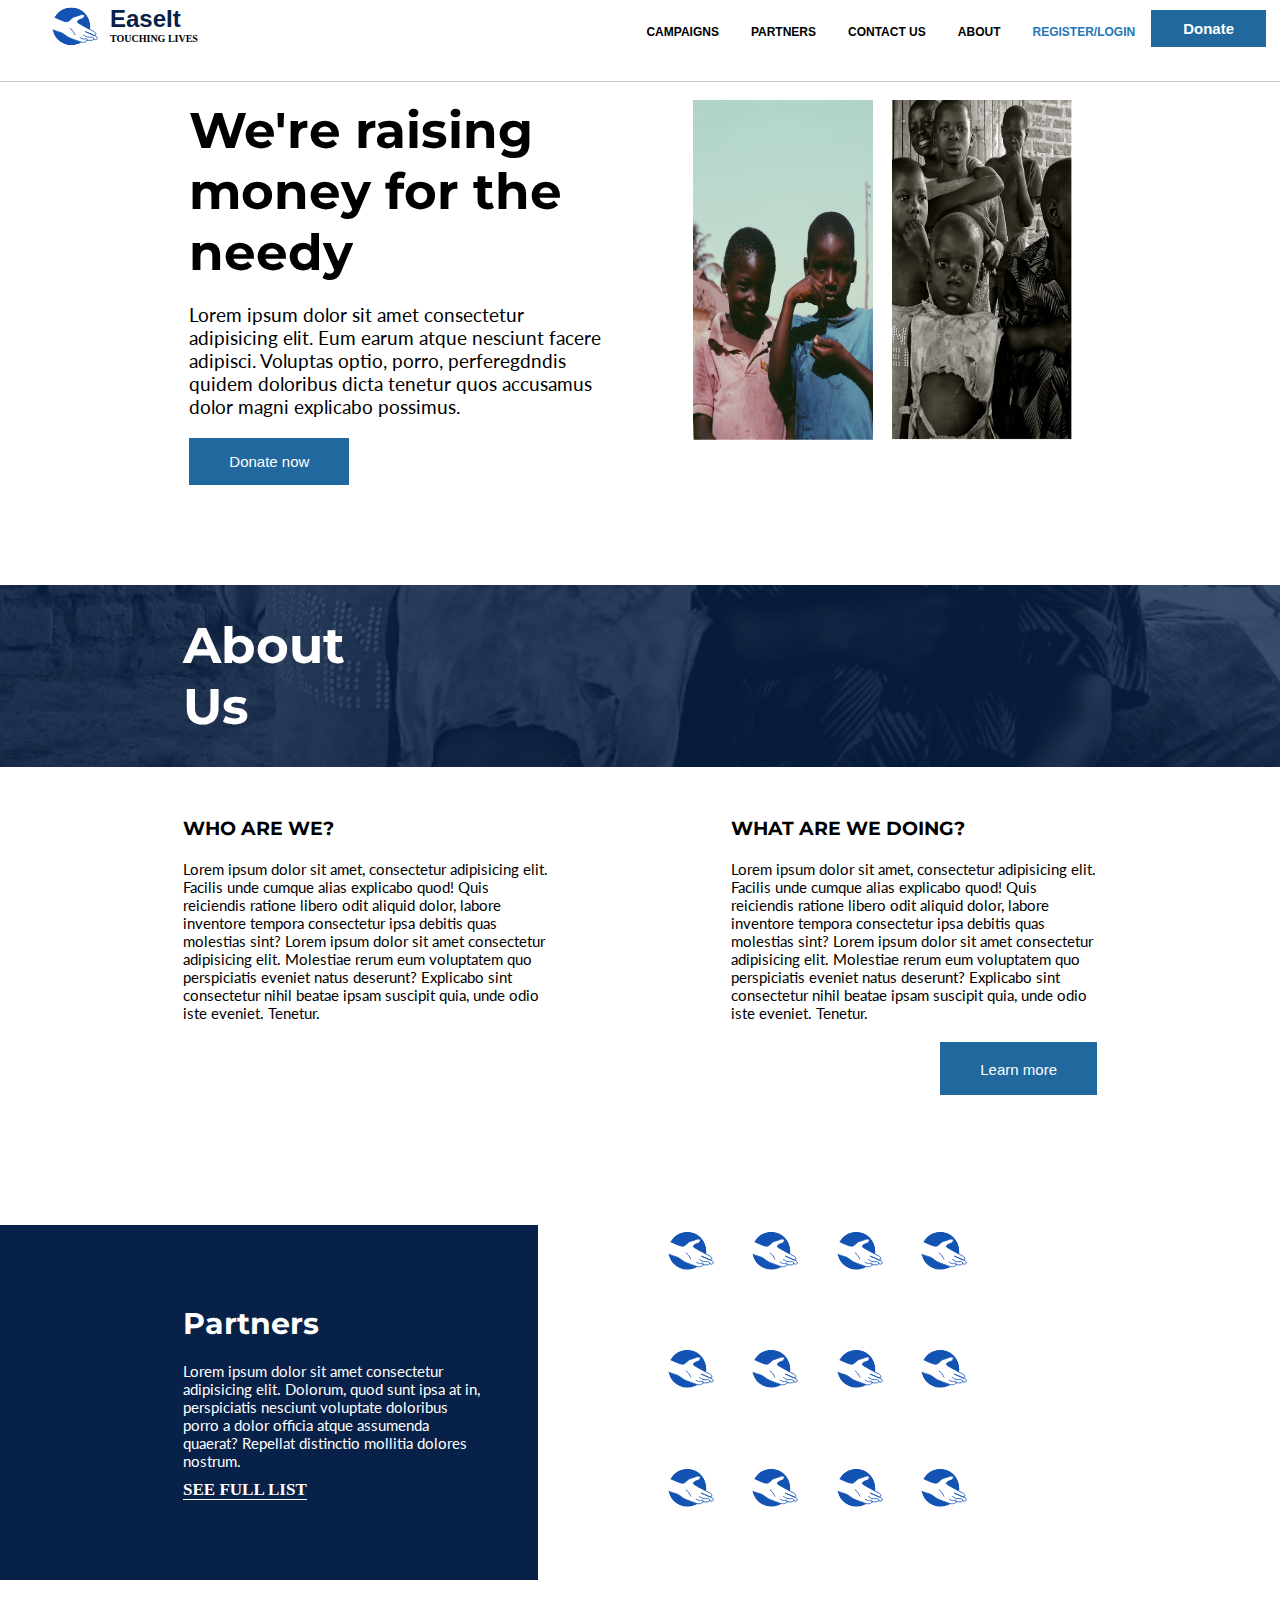
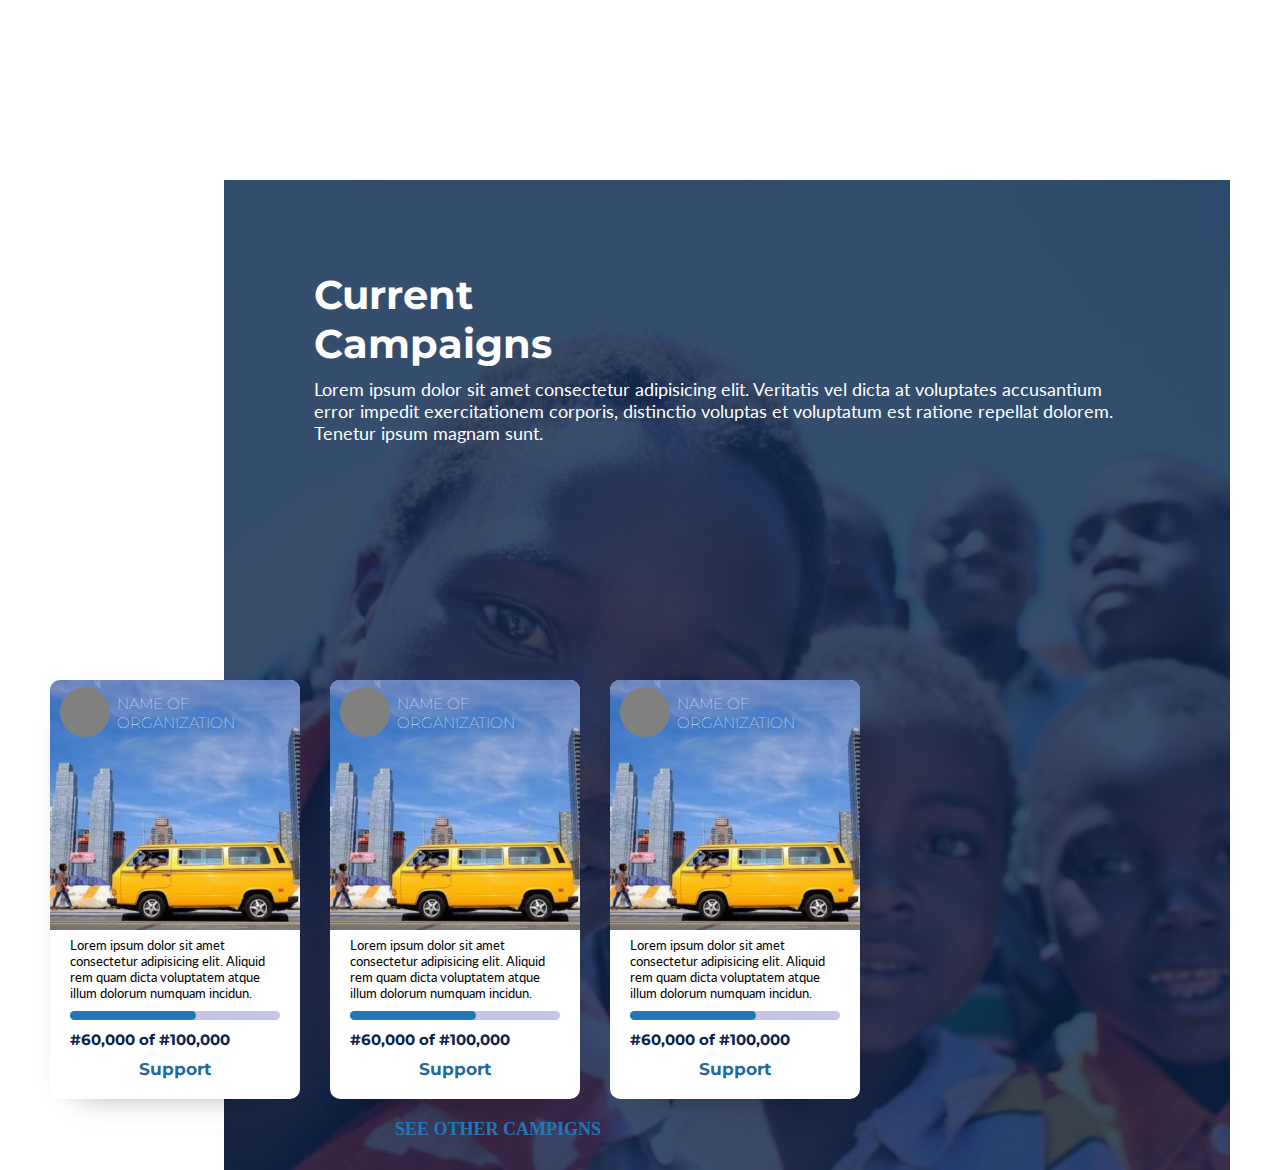
==== Index.html @ bd06ee31 "Add files via upload" ====
<!DOCTYPE html>
<html lang="en">

<head>
    <meta charset="UTF-8">
    <meta name="viewport" content="width=device-width, initial-scale=1.0">
    <link rel="shortcut icon" href="image/logo.svg" type="image/x-icon">
    <script src="js/Jquery3.4.1.min.js"></script>
    <script src="js/main.js"></script>
    <link href="https://fonts.googleapis.com/css2?family=Montserrat:wght@600&display=swap" rel="stylesheet">
<link href="https://fonts.googleapis.com/css2?family=Lato&display=swap" rel="stylesheet">
    <link rel="stylesheet" href="https://cdnjs.cloudflare.com/ajax/libs/font-awesome/5.13.0/css/all.min.css" integrity="sha256-h20CPZ0QyXlBuAw7A+KluUYx/3pK+c7lYEpqLTlxjYQ=" crossorigin="anonymous" />
    <meta http-equiv="X-UA-Compatible" content="ie=edge">
    <title>Ease It</title>
    <link rel="stylesheet" href="Style.css">

</head>

<body>

    <!-- ----------------------------  Navigation ---------------------------------------------- -->

    <nav class="nav">
        <div class="nav-menu flex-row">
           
            <div class="nav-brand">
                <img src="image/logo.svg" alt="">
                <div>
                    <h3>EaseIt</h3>
                    <p>TOUCHING LIVES</p>
                </div>
            </div>
            <div class="toggle-collapse">
                <div class="toggle-icons">
                    <i class="fas fa-bars"></i>
                </div>
            </div>
            <div>
                <ul>
                    <li>
                        <a href="#">Campaigns</a>
                    </li>
                    <li>
                        <a href="#">Partners</a>
                    </li>
                    <li>
                        <a href="#">Contact Us</a>
                    </li>
                    <li>
                        <a href="#">About</a>
                    </li>
                    <li>
                        <a href="#" id="reg">Register/Login</a>
                    </li>
                    <a href="#">
                        <li id="don">Donate</li>
                    </a>
                </ul>
            </div>
        </div>
    </nav>
    <section class="a">
        <div class="left">
            <h1>We're raising money for the needy</h1>
            <p>Lorem ipsum dolor sit amet consectetur adipisicing elit. Eum earum atque nesciunt facere adipisci. Voluptas optio, porro, perferegdndis quidem doloribus dicta tenetur quos accusamus dolor magni explicabo possimus.</p>
            <button>Donate now</button>
        </div>
        <div class="right">
            <div><img src="image/img1.jpg" alt=""></div>
            <div><img src="image/img2.jpg" alt=""></div>
        </div>
    </section>
    <section class="b">
        <div class="h1">
            <h1>About <br>Us</h1>
        </div>
        <div class="mom">
            <div>
                <h1>WHO ARE WE?</h1>
                <p>Lorem ipsum dolor sit amet, consectetur adipisicing elit. Facilis unde cumque alias explicabo quod! Quis reiciendis ratione libero odit aliquid dolor, labore inventore tempora consectetur ipsa debitis quas molestias sint? Lorem ipsum dolor sit amet consectetur adipisicing elit. Molestiae rerum eum voluptatem quo perspiciatis eveniet natus deserunt? Explicabo sint consectetur nihil beatae ipsam suscipit quia, unde odio iste eveniet. Tenetur.</p>
            </div>
            <div>
                <h1>WHAT ARE WE DOING?</h1>
                <p>Lorem ipsum dolor sit amet, consectetur adipisicing elit. Facilis unde cumque alias explicabo quod! Quis reiciendis ratione libero odit aliquid dolor, labore inventore tempora consectetur ipsa debitis quas molestias sint? Lorem ipsum dolor sit amet consectetur adipisicing elit. Molestiae rerum eum voluptatem quo perspiciatis eveniet natus deserunt? Explicabo sint consectetur nihil beatae ipsam suscipit quia, unde odio iste eveniet. Tenetur.</p>
                <button>Learn more <i class="fas fa-long-arrow-alt-right"></i></button>
            </div>
        </div>
        <div class="rope">
            <div class="lef">
                <div>
                    <h1>Partners</h1>
                    <p>Lorem ipsum dolor sit amet consectetur adipisicing elit. Dolorum, quod sunt ipsa at in, perspiciatis nesciunt voluptate doloribus porro a dolor officia atque assumenda quaerat? Repellat distinctio mollitia dolores nostrum.</p>
                    <a href="#">SEE FULL LIST</a>
                </div>
            </div>
            <div class="righ">
                <div>
                    <img src="image/logo.svg" alt="">
                </div>
                <div>
                    <img src="image/logo.svg" alt="">
                </div>
                <div>
                    <img src="image/logo.svg" alt="">
                </div>
                <div>
                    <img src="image/logo.svg" alt="">
                </div>
                <div>
                    <img src="image/logo.svg" alt="">
                </div>
                <div>
                    <img src="image/logo.svg" alt="">
                </div>
                <div>
                    <img src="image/logo.svg" alt="">
                </div>
                <div>
                    <img src="image/logo.svg" alt="">
                </div>
                <div>
                    <img src="image/logo.svg" alt="">
                </div>
                <div>
                    <img src="image/logo.svg" alt="">
                </div>
                <div>
                    <img src="image/logo.svg" alt="">
                </div>
                <div>
                    <img src="image/logo.svg" alt="">
                </div>
            </div>
        </div>
    </section>
    <section class="c">
        <div class="un">
            <h1>Current<br> Campaigns</h1>
            <p>Lorem ipsum dolor sit amet consectetur adipisicing elit. Veritatis vel dicta at voluptates accusantium error impedit exercitationem corporis, distinctio voluptas et voluptatum est ratione repellat dolorem. Tenetur ipsum magnam sunt.</p>
        </div>
        <div class="duo">
            <div class="lo">
                <img src="image/danfo.jpg" alt="">
                <div id="lo">
                    <div class="rad">
                    </div>
                    <h1>NAME OF <br>ORGANIZATION</h1>
                </div>
                <div id="all">
                    <P>Lorem ipsum dolor sit amet consectetur adipisicing elit. Aliquid rem quam dicta voluptatem atque illum dolorum numquam incidun.</P>
                    <div class="ash">
                        <div class="blue">
                        </div>
                    </div>
                    <h6>#60,000 of #100,000</h6>
                    <a href="#"><h5>Support</h5></a> 
                </div>
                
            </div>
            <div class="lo">
                <img src="image/danfo.jpg" alt="">
                <div id="lo">
                    <div class="rad">
                    </div>
                    <h1>NAME OF <br>ORGANIZATION</h1>
                </div>
                <div id="all">
                    <P>Lorem ipsum dolor sit amet consectetur adipisicing elit. Aliquid rem quam dicta voluptatem atque illum dolorum numquam incidun.</P>
                    <div class="ash">
                        <div class="blue">
                        </div>
                    </div>
                    <h6>#60,000 of #100,000</h6>
                    <a href="#"><h5>Support</h5></a> 
                </div>
            </div>
            <div class="lo">
                <img src="image/danfo.jpg" alt="">
                <div id="lo">
                    <div class="rad">
                    </div>
                    <h1>NAME OF <br>ORGANIZATION</h1>
                </div>
                <div id="all">
                    <P>Lorem ipsum dolor sit amet consectetur adipisicing elit. Aliquid rem quam dicta voluptatem atque illum dolorum numquam incidun.</P>
                    <div class="ash">
                        <div class="blue">
                        </div>
                    </div>
                    <h6>#60,000 of #100,000</h6>
                    <a href="#"><h5>Support</h5></a> 
                </div>
            </div>
            <div id="gty"> 
                <a href="#"><p>see other campigns <i class="fas fa-long-arrow-alt-right"></i></p></a>
            </div>
        </div>
    </section>

    
</body>

</html>
---- Style.css ----
*{
    margin: 0;
    padding: 0;
}
html, body{
    
    box-sizing: border-box;
    overflow-x: hidden;
}

button:hover{
    color: #20689e !important;
    background: none !important;
    border: 1px solid #20689e !important;
    cursor: pointer !important;
}
a{
    text-decoration: none;
    color: black;
    text-transform: uppercase;
    font-size: 12px;
    font-weight: bold;
}

.flex-row{
    display: flex;
    flex-direction: row;    
    flex-wrap: wrap;
}

ul{
    list-style-type: none;
}


.nav{
    background: white;
    height: 0rem;
    min-height: 9vh;
    overflow: hidden;
    transition: height 1s ease-in-out;
    border-bottom: 1px solid rgb(202, 201, 201);
    position: fixed;
    width: 95%;
    padding: 0 50px;
    z-index: 1000;
}

.nav .nav-menu{    
    justify-content: space-between;
}

.nav .toggle-collapse{
    position: absolute;
    top: 0%;
    width: 90%;
    cursor: pointer;
    display: none;
}

.nav .toggle-collapse .toggle-icons{
    display: flex;
    justify-content: flex-end;
    padding: 20px 0;
}

.nav .toggle-collapse .toggle-icons i{
    font-size: 1.4rem;
    color: #082148;
}

.collapse{
    height: 30rem;
}

.nav ul{
    display: flex;
    margin: 0;
}

.nav ul li{
    margin-top: 10px;
    padding: 10px 1rem;
    font-size: 1.1rem;
    position: relative;
    font-family: sans-serif;
    font-size: 1.1rem;
}

.nav ul li:hover{
    background-color: white;
}

.nav ul li:hover a{
    color: #2477b6;
}

.nav-brand{
    display: flex;
}
.nav-brand img{
    width: 50px;
}
.nav-brand div{
    padding-top: 5px;
    margin-left: 10px;
}
.nav-brand div h3{
    font-family: Impact, Haettenschweiler, 'Arial Narrow Bold', sans-serif;
    font-size: 24px;
    color: #082148;

}
.nav-brand div p{
    font-size: 10px;
    font-weight: bold;

}
.nav ul li #reg{
    color:#2477b6 ;
}
.nav ul #don{
    background: #20689e;
    padding: 10px 2rem;
    color: white;
    text-transform: initial;
    font-size: 15px;
}
.a{
    padding: 100px 120px;
    display: flex;
    justify-content: space-evenly;
    flex-wrap: wrap;
}
.a .left{
    width: 40%;
}
.a .left h1{
    font-size: 50px;
    padding-bottom: 20px;
    font-family: 'Montserrat', sans-serif;
}
.a .left p{
    font-size: 19px;
    padding-bottom: 20px;
    font-family: 'Lato', sans-serif;
}
.a .left button{
    padding: 15px 40px;
    background:  #20689e;
    border: none;
    font-size: 15px;
    color: white;
}
.a .right{
    width: 40%;
    display: flex;
    flex-wrap: wrap;
    justify-content: space-evenly;
}
.a .right div{
    width: 180px;
    height: 340px;
}
.a .right div img{
    width: 180px;
    height: 340px;
}
.h1{
    background: linear-gradient(rgba(8, 33, 72,0.8), rgba(8, 33, 72,0.8)), url(image/img3.jpg);
    background-repeat: no-repeat;
    background-size: cover;
    padding: 30px 183px;
    background-attachment: fixed;
    background-position: center;
}
.h1 h1{
    font-size: 50px;
    color: white;
    font-family: 'Montserrat', sans-serif;
}
.mom{
    padding: 30px 183px;
    display: flex;
    justify-content: space-between;
    flex-wrap: wrap;
}
.mom div{
    width: 40%;
}
.mom div h1{
    font-size: 19px;
    padding: 20px 0px;
    font-family: 'Montserrat', sans-serif;
}
.mom div p{
    font-size: 15px;
    font-family: 'Lato', sans-serif;
}
.mom div button{
    float: right;
    padding: 15px 40px;
    background:  #20689e;
    border: none;
    font-size: 15px;
    color: white;
    margin-top: 20px;
}
.mom div button .fas{
    font-size: 20px;
}
.rope{
    padding: 100px 0px;
    display: flex;
    flex-wrap: wrap;
}
.rope .lef{
    background: #082148;
    width: 42%;
}
.rope .lef div{
    padding-left: 183px;
    padding-right: 50px;
    color: white;
    padding-top: 80px;
    padding-bottom: 80px;
}
.rope .lef div h1{
    padding-bottom: 20px;
    font-size: 30px;
    font-family: 'Montserrat', sans-serif;
}
.rope .lef div p{
    font-size: 15px;
    padding-bottom: 10px;
    font-family: 'Lato', sans-serif;
}
.rope .lef div a{
    color: white;
    font-size: 17px;
    border-bottom: 1px solid white;
}
.rope .righ{
    width: 30%;
    display: flex;
    flex-wrap: wrap;
    margin-left: 10%;
}
.rope .righ div{
    width: 22%;
    height: 100px;
}
.rope .righ div img{
    width: 50px;
}
.c{
    padding: 100px 50px;
}
.c .un{
    width: 70%;
    float: right;
    background: linear-gradient(rgba(8, 33, 72,0.8), rgba(8, 33, 72,0.8)), url(image/img4.jpg);
    background-repeat: no-repeat;
    background-size: cover;
    background-position: center;
    height: 90vh;
    color: white;
    padding: 90px;
}
.c .un h1{
    font-size: 40px;
    padding-bottom: 10px;
    font-family: 'Montserrat', sans-serif;
}
.c .un p{
    font-size: 18px;
    font-family: 'Lato', sans-serif;
}
.duo{
    display: flex;
    flex-wrap: wrap;
    width: 100%;
    position: absolute;
    margin-top: 500px;
}
.lo{
    width: 250px;
    background: white;
    box-shadow: 0px 15px 34px -29px rgba(0, 0, 0, 0.692);
    border-radius: 10px;
    padding-bottom: 20px; 
    margin-right: 30px;
    margin-bottom: 20px;
}
.lo img{
    width: 250px;
    border-radius: 10px 10px 0px 0px;
}
.lo #lo{
    display: flex;
    margin-top: -247px;
}
.lo #lo .rad{
    height: 50px;
    width: 50px;
    border-radius: 50%;
    background: gray;
    margin-left: 10px;
}
.lo #lo h1{
    font-size: 15px;
    font-weight: 100;
    padding-top: 7px;
    padding-left: 7px;
    color: white;
    font-family: 'Montserrat', sans-serif;
}
#all{
    padding: 0 20px;
}
.lo p{
    margin-top: 200px;
    font-size: 13px;
    font-family: 'Lato', sans-serif;
}
.ash{
    height: 9px;
    background: rgb(198, 198, 230);
    border-radius: 50px;
    margin: 10px 0px;
}
.blue{
    height: 9px;
    background: #2477b6;
    width: 60%;
    border-radius: 50px;
}
.lo h6{
    font-size: 15px;
    color: #082148;
    font-family: 'Montserrat', sans-serif;
}
.lo h5{
    text-align: center;
    padding-top: 10px;
    color: #20689e;
    text-transform: initial;
    font-size: 17px;
    font-family: 'Montserrat', sans-serif;
}
#gty{
    width: 70%;
    text-align: center;
    text-transform: uppercase;
}
#gty p{
    color: #2477b6;
    font-size: 18px;
}





@media  screen and (max-width: 1200px){
    .a {
        padding: 100px 50px;
        
    }
    .a .right, .a .left{
        width: 46%;
    }
    
}

@media  screen and (max-width: 900px){
    .nav .nav-menu, .nav ul{
        flex-direction: column;
    }
    .nav {
        padding: 0 10px;
    }
    .nav .toggle-collapse{
        display: initial;
    }
    .nav ul #don{
        width: 20%;
    }
    .a .right, .a .left{
        width: 100%;
        margin-bottom: 20px;
        justify-content: unset;
    }
    .a .right div{
        margin-right: 10%;
    }
    .a {
        padding: 100px 50px;
    }
    .nav{
        width: 100%;
    }

}
@media screen and (max-width: 800px){
    .rope .lef div{
        padding-left: 50px;
    }
}

@media screen and (max-width: 600px){
    .a , .mom{
        padding: 100px 20px;
    }
    .a .left h1{
        font-size: 30px;
    }
    .a .right div{
        width: 100%;
        height: unset;
        margin-bottom: 20px;
        margin-right: unset;
    }
    .a .right div img{
        width: 100%;
        height: unset;
    }
    .h1{
        padding: 30px 10px;
        text-align: center;
        background-attachment: scroll;
    }
    .mom div{
        width: 100%;
        text-align: center;
    }
    .mom div button{
        float: initial;
    }
    .rope{
        padding: 10px 0;
    }
    .rope .righ, .rope .lef{
        width: 100%;
    }
    .rope .lef div{
        padding: 50px 20;
        text-align: center;
    }
    .rope .righ{
        margin-left: 5%;
        justify-content: center;
        margin-top: 20px;
    }
    .c{
        padding: 50px 0;
    }
    .c .un{
        width: 100%;
        float: unset;
        text-align: center;
        padding: 90px 0;
    }
    .c .duo{
        margin-top: 10px;
        justify-content: center;
    }
    .c .duo .lo{
        margin-right: 0;
    }
    #gty, .nav{
        width: 100%;
    }
}
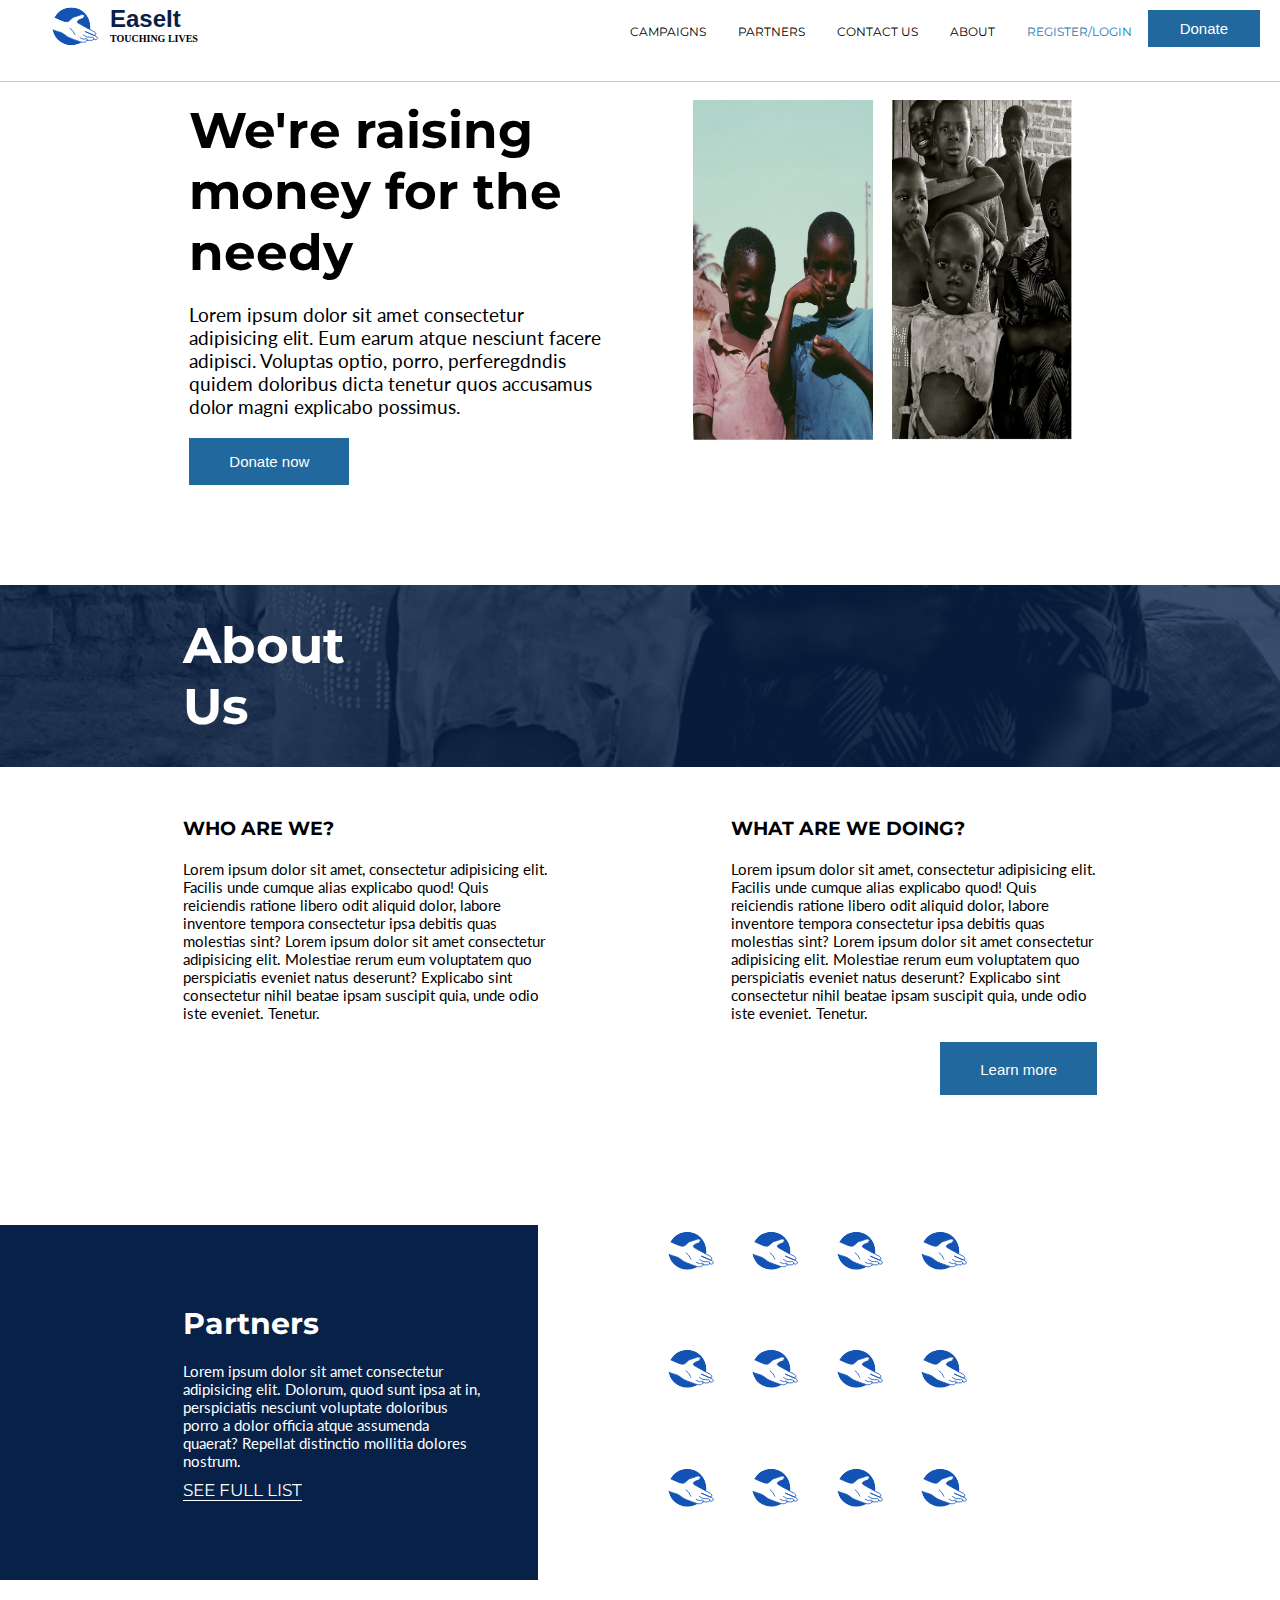
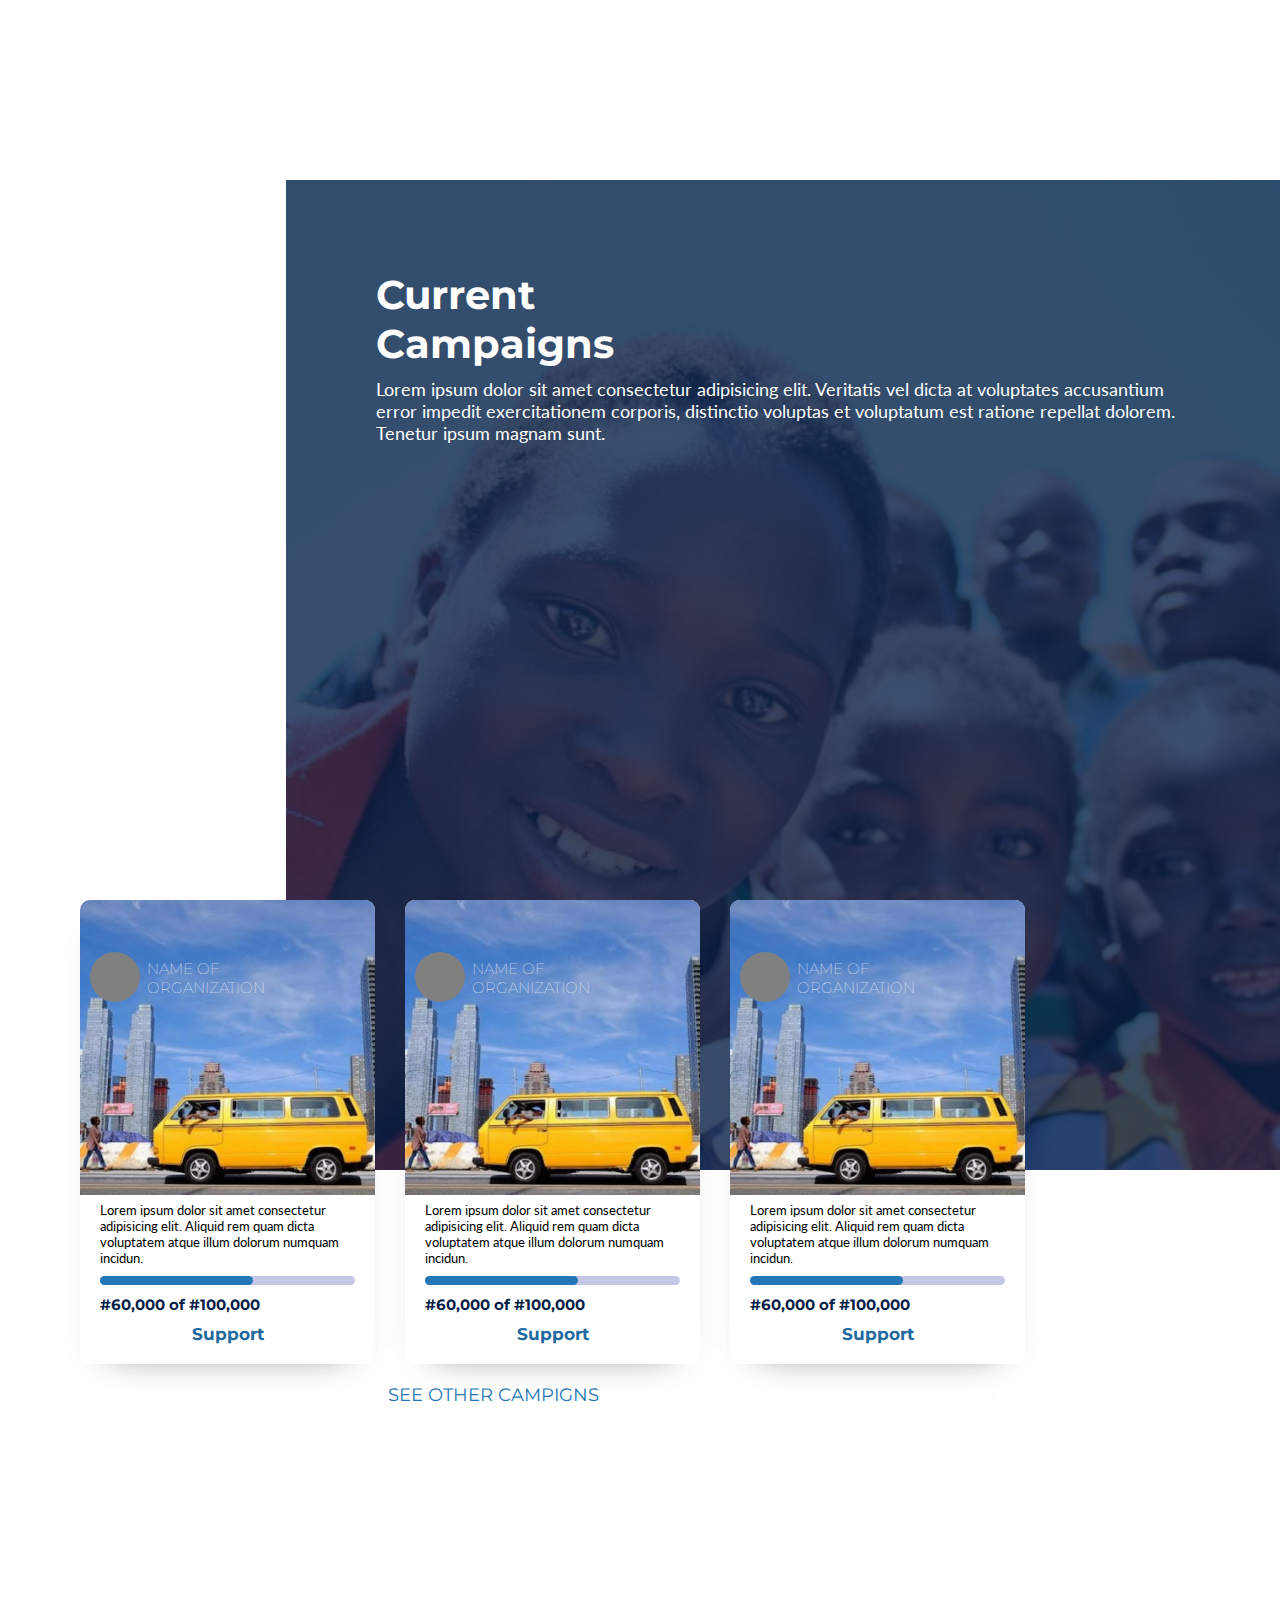
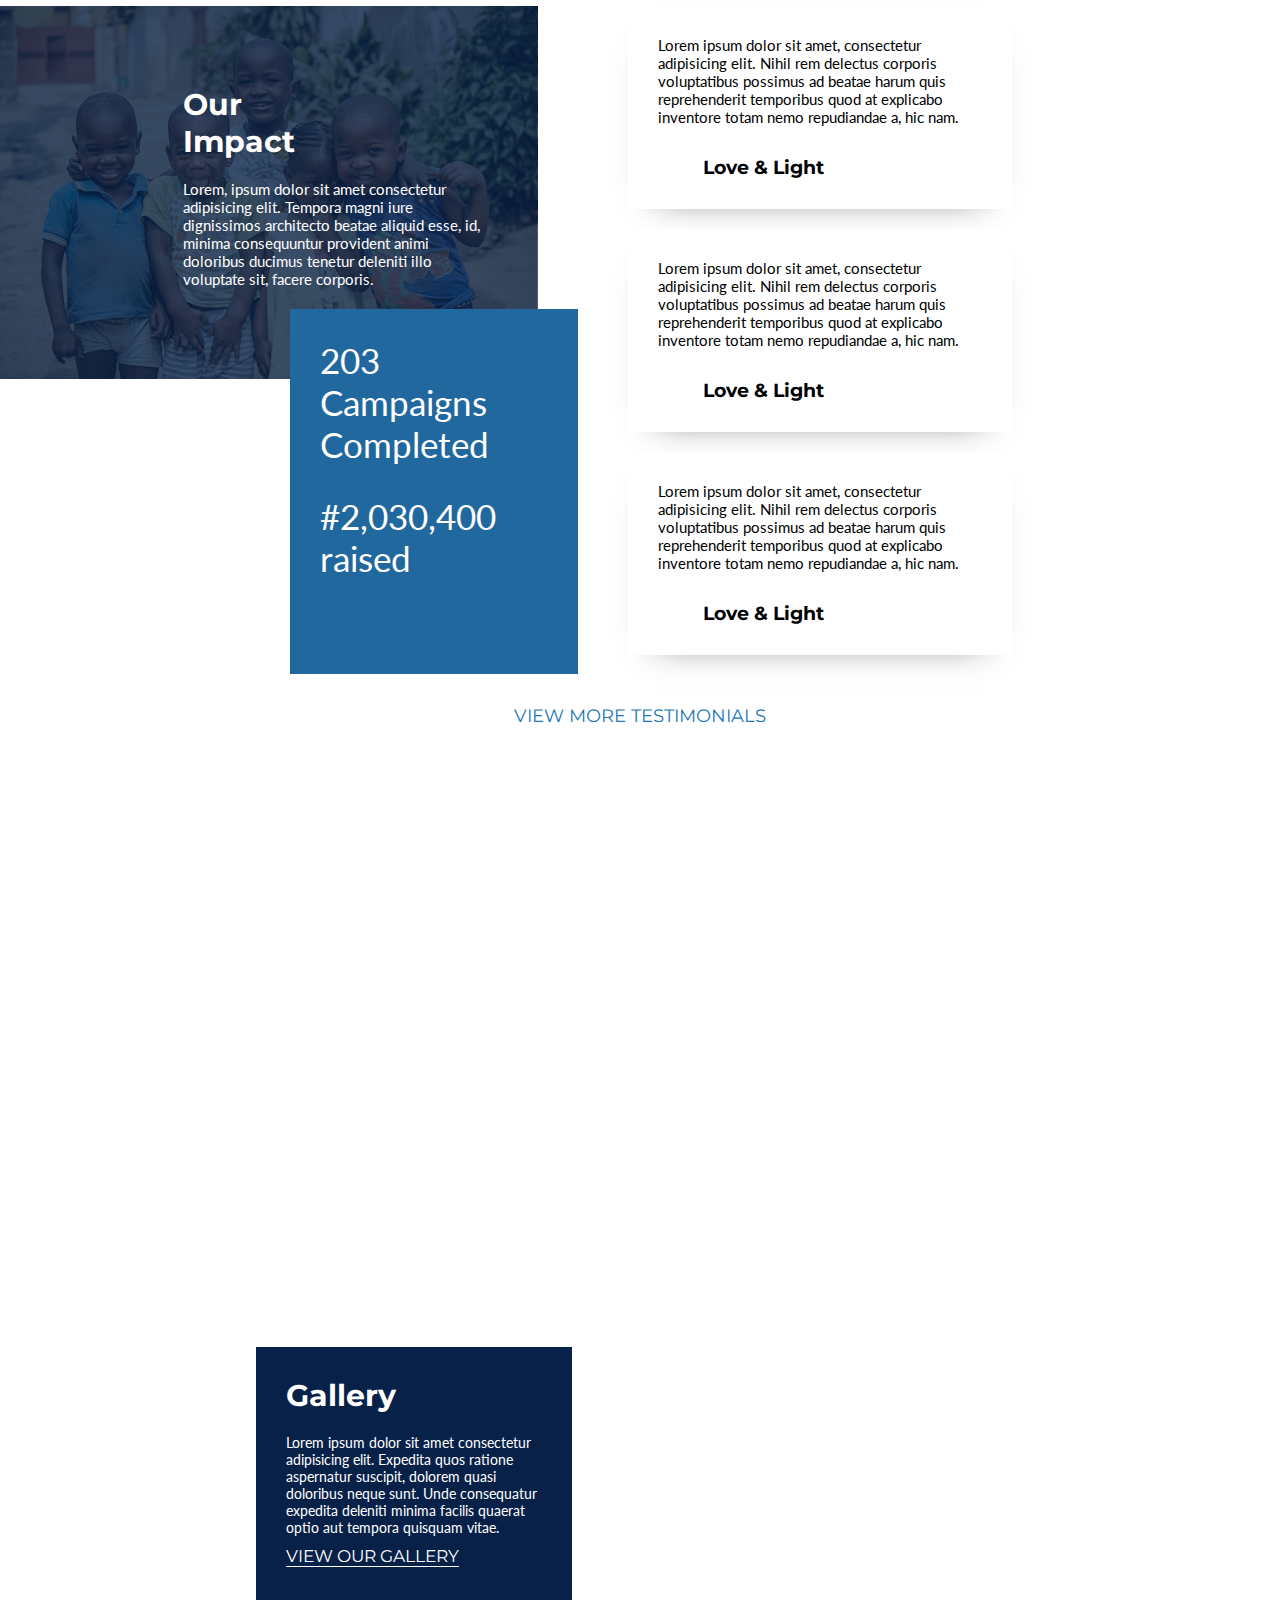
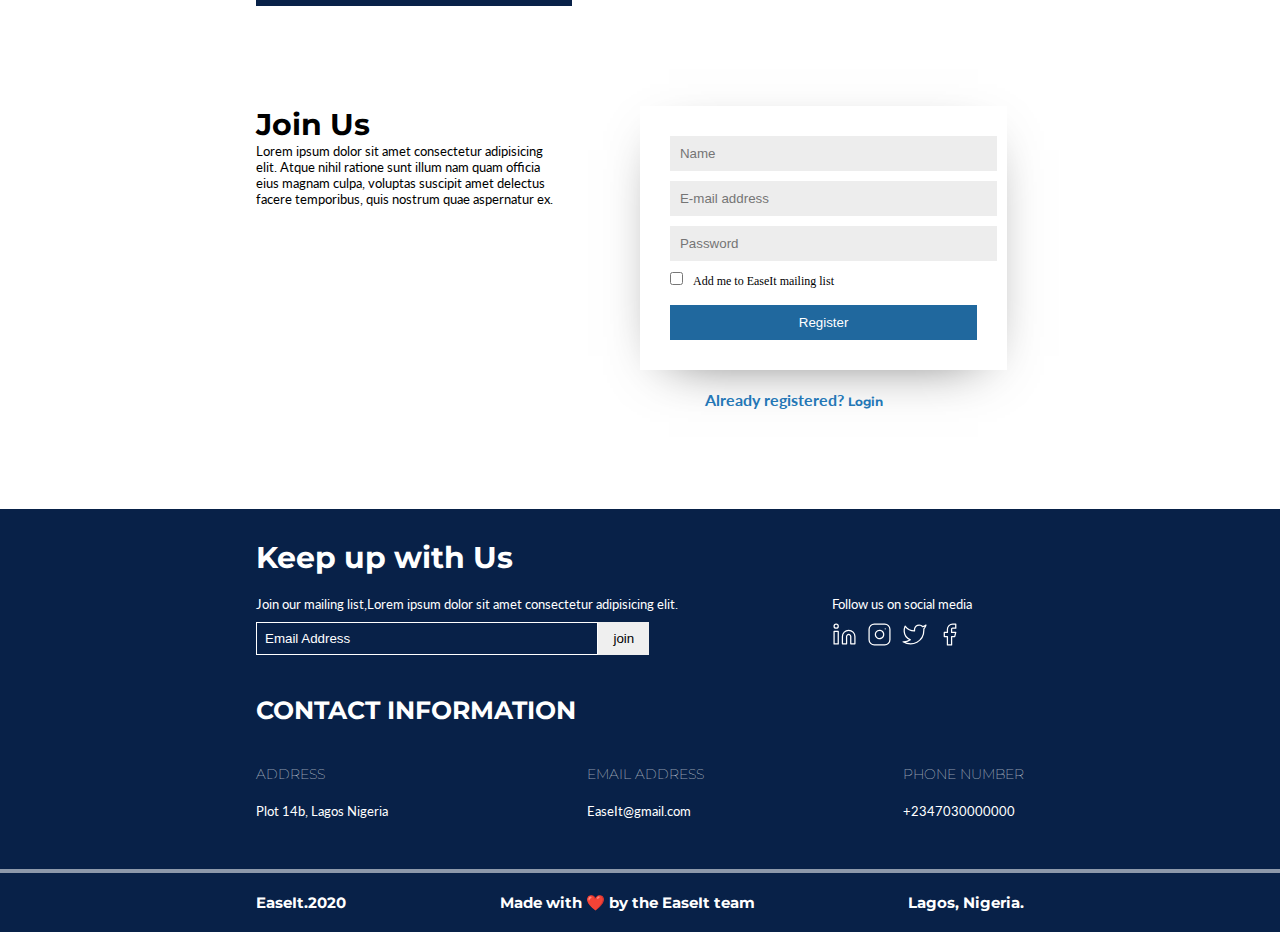
==== commit a9794b62: "Add files via upload" ====
--- a/Index.html
+++ b/Index.html
@@ -17,9 +17,6 @@
 </head>
 
 <body>
-
-    <!-- ----------------------------  Navigation ---------------------------------------------- -->
-
     <nav class="nav">
         <div class="nav-menu flex-row">
            
@@ -196,6 +193,121 @@
             </div>
         </div>
     </section>
+    <section class="d">
+        <div class="rave">
+                <div id="lefti">
+                    <div class="lefti">
+                        <div>
+                            <h1>Our<br> Impact</h1>
+                            <p>Lorem, ipsum dolor sit amet consectetur adipisicing elit. Tempora magni iure dignissimos architecto beatae aliquid esse, id, minima consequuntur provident animi doloribus ducimus tenetur deleniti illo voluptate sit, facere corporis.</p>
+                        </div>
+                    </div>
+                    <div class="rasp">
+                        <p>203<br> Campaigns<br> Completed</p>
+                        <p id="cash">#2,030,400<br> raised</p>
+                    </div>
+                </div>
+                <div class="righti">
+                    <div class="card">
+                        <p>Lorem ipsum dolor sit amet, consectetur adipisicing elit. Nihil rem delectus corporis voluptatibus possimus ad beatae harum quis reprehenderit temporibus quod at explicabo inventore totam nemo repudiandae a, hic nam.</p>
+                        <div>
+                            <img src="image/person4.jpg" alt="">
+                            <h3>Love & Light</h3>
+                        </div>
+                    </div>
+                    <div class="card">
+                        <p>Lorem ipsum dolor sit amet, consectetur adipisicing elit. Nihil rem delectus corporis voluptatibus possimus ad beatae harum quis reprehenderit temporibus quod at explicabo inventore totam nemo repudiandae a, hic nam.</p>
+                        <div>
+                            <img src="image/person4.jpg" alt="">
+                            <h3>Love & Light</h3>
+                        </div>
+                    </div>
+                    <div class="card">
+                        <p>Lorem ipsum dolor sit amet, consectetur adipisicing elit. Nihil rem delectus corporis voluptatibus possimus ad beatae harum quis reprehenderit temporibus quod at explicabo inventore totam nemo repudiandae a, hic nam.</p>
+                        <div>
+                            <img src="image/person4.jpg" alt="">
+                            <h3>Love & Light</h3>
+                        </div>
+                    </div>
+                </div>
+        </div>
+        
+        <div id="gty"> 
+            <a href="#"><p>View More Testimonials <i class="fas fa-long-arrow-alt-right"></i></p></a>
+        </div>
+        
+    </section>
+    <section class="e">
+    </section>
+    <div id="section">
+        <h1>Gallery</h1>
+        <p>Lorem ipsum dolor sit amet consectetur adipisicing elit. Expedita quos ratione aspernatur suscipit, dolorem quasi doloribus neque sunt. Unde consequatur expedita deleniti minima facilis quaerat optio aut tempora quisquam vitae.</p>
+        <p><a href="#">VIEW OUR GALLERY</a></p>
+    </div>
+    <section class="f">
+        <div class="le">
+            <h1>Join Us</h1>
+            <p>Lorem ipsum dolor sit amet consectetur adipisicing elit. Atque nihil ratione sunt illum nam quam officia eius magnam culpa, voluptas suscipit amet delectus facere temporibus, quis nostrum quae aspernatur ex.</p>
+        </div>
+        <div class="rig">
+            <div class="form">
+                <input type="text" name="" id="name" placeholder="Name"><br>
+                <input type="email" id="email" placeholder="E-mail address"><br>
+                <input type="password" name="" id="password" placeholder="Password"><br>
+                <input type="checkbox" name="" id="checkbox" placeholder="" ><label for="check" >Add me to EaseIt mailing list</label><br>
+                <input type="button" value="Register" id="button">
+            </div>
+            <div id="gty2"> 
+                <p>Already registered? <a href="#">Login</a></p>
+            </div>
+        </div>
+    </section>
+    <footer>
+        <div class="dop">
+            <h1>Keep up with Us</h1>
+        </div>
+        <div class="dop1">
+            <p>Join our mailing list,Lorem ipsum dolor sit amet consectetur adipisicing elit. </p>
+            <input type="email" placeholder="Email Address" id="email2"><input type="button" value="join" id="button2">
+        </div>
+        <div class="dop2">
+            <p>Follow us on social media</p>
+            <div>
+                <a href="#"> <img src="image/linkedin.svg" alt=""></a>
+                <a href="#"><img src="image/instagram.svg" alt=""></a>
+                <a href="#"><img src="image/twitter.svg" alt=""></a>
+                <a href="#"><img src="image/facebook.svg" alt=""></a>
+            </div>
+        </div>
+        <div class="dop3">
+            <h1>CONTACT INFORMATION</h1>
+        </div>
+        <div class="dop4">
+                <div>
+                    <h3>address</h3>
+                    <p>Plot 14b, Lagos Nigeria</p>
+                </div>
+                <div>
+                    <h3>Email address</h3>
+                    <p>EaseIt@gmail.com</p>
+                </div>
+                <div>
+                    <h3>phone number</h3>
+                    <p>+2347030000000</p>
+                </div>
+        </div>
+    </footer>
+    <div class="sub">
+        <div>
+            <h3>EaseIt.2020</h3>
+        </div>
+        <div>
+            <h3>Made with ❤️ by the EaseIt team</h3>
+        </div>
+        <div>
+            <h3>Lagos, Nigeria.</h3>
+        </div>
+    </div>
 
     
 </body>
--- a/Style.css
+++ b/Style.css
@@ -18,8 +18,8 @@
     text-decoration: none;
     color: black;
     text-transform: uppercase;
+    font-family: 'Montserrat', sans-serif;
     font-size: 12px;
-    font-weight: bold;
 }
 
 .flex-row{
@@ -41,7 +41,7 @@
     transition: height 1s ease-in-out;
     border-bottom: 1px solid rgb(202, 201, 201);
     position: fixed;
-    width: 95%;
+    width: 100%;
     padding: 0 50px;
     z-index: 1000;
 }
@@ -76,6 +76,7 @@
 .nav ul{
     display: flex;
     margin: 0;
+    margin-right: 70px;
 }
 
 .nav ul li{
@@ -258,7 +259,7 @@
 }
 .c .un{
     width: 70%;
-    float: right;
+    margin-left: 20%;
     background: linear-gradient(rgba(8, 33, 72,0.8), rgba(8, 33, 72,0.8)), url(image/img4.jpg);
     background-repeat: no-repeat;
     background-size: cover;
@@ -280,11 +281,11 @@
     display: flex;
     flex-wrap: wrap;
     width: 100%;
-    position: absolute;
-    margin-top: 500px;
+    margin-top:  -270px;
+    margin-left: 30px;
 }
 .lo{
-    width: 250px;
+    width: 25%;
     background: white;
     box-shadow: 0px 15px 34px -29px rgba(0, 0, 0, 0.692);
     border-radius: 10px;
@@ -293,12 +294,13 @@
     margin-bottom: 20px;
 }
 .lo img{
-    width: 250px;
+    width: 100%;
     border-radius: 10px 10px 0px 0px;
 }
 .lo #lo{
     display: flex;
     margin-top: -247px;
+    position: relative;
 }
 .lo #lo .rad{
     height: 50px;
@@ -357,7 +359,279 @@
     color: #2477b6;
     font-size: 18px;
 }
-
+.d{
+    margin-top: 100px;
+}
+.d .rave{
+    display: flex;
+    flex-wrap: wrap;
+}
+.d #lefti{
+    width: 42%;
+    display: flex;
+    flex-wrap: wrap;
+}
+.d .lefti{
+    width: 100%;
+    background: linear-gradient(rgba(8, 33, 72,0.8), rgba(8, 33, 72,0.8)), url(image/img5.jpg);
+    background-repeat: no-repeat;
+    background-size: cover;
+    background-position: center;
+}
+.d .lefti div{
+    padding-left: 183px;
+    padding-right: 50px;
+    color: white;
+    padding-top: 80px;
+    padding-bottom: 80px;
+}
+.d .lefti div h1{
+    padding-bottom: 20px;
+    font-size: 30px;
+    font-family: 'Montserrat', sans-serif;
+}
+.d .lefti div p{
+    font-size: 15px;
+    padding-bottom: 10px;
+    font-family: 'Lato', sans-serif;
+}
+.d .rasp{
+    width: 50%;
+    background: #20689e;
+    margin-left: 290px;
+    margin-right: -40px;
+    font-family: 'Lato', sans-serif;
+    color: white;
+    padding: 30px;
+    padding-bottom: 0;
+    margin-top: -70px;
+    height: 50%;
+}
+.d .rasp p{
+    font-size: 35px;
+    font-family: 'Lato', sans-serif;
+}
+.d .rasp #cash{
+    padding-top: 30px;
+}
+.d .righti{
+    width: 30%;
+    margin-left: 90px;
+}
+.d .righti .card{
+    margin-bottom: 20px;
+    background: white;
+    box-shadow: 0px 15px 34px -29px rgba(0, 0, 0, 0.692);
+    padding: 30px;
+}
+.d .righti .card p{
+    font-size: 15px;
+    padding-bottom: 20px;
+    font-family: 'Lato', sans-serif;
+}
+.d .righti .card div{
+    display: flex;
+}
+.d .righti .card div h3{
+    padding-top: 10px;
+    padding-left: 5px;
+    font-family: 'Montserrat', sans-serif;
+}
+.d .righti .card img{
+    width: 40px;
+    border-radius: 50%;
+}
+.d #gty{
+    width: 100%;
+    margin-top: 30px;
+}
+.e{
+    width: 55%;
+    background: url(image/dine.jpg);
+    background-repeat: no-repeat;
+    background-size: cover;
+    height: 80vh;
+    background-position: center;
+    margin-left: 25%;
+    margin-top: 100px;
+}
+#section{
+    margin-left: 20%;
+    width: 20%;
+    background: #082148;
+    color: white;
+    padding: 30px;
+    margin-top: -200px;
+}
+#section h1{
+    font-size: 30px;
+    padding-bottom: 20px;
+    font-family: 'Montserrat', sans-serif;
+}
+#section p{
+    padding-bottom: 10px;
+    font-size: 14px;
+    font-family: 'Lato', sans-serif;
+}
+#section a{
+    border-bottom: 1px solid white;
+    color: white;
+    font-size: 17px;
+}
+.f{
+    margin: 100px 20%;
+    display: flex;
+    flex-wrap: wrap;
+}
+.f .le{
+    width: 40%;
+}
+.f .le h1{
+    font-size: 30px;
+    font-family: 'Montserrat', sans-serif;
+}
+.f .le p{
+    font-size: 13px;
+    font-family: 'Lato', sans-serif;
+}
+.f .rig{
+    width: 40%;
+    margin-left: 10%;
+}
+.f .rig .form{
+    width: 100%;
+    background: white;
+    box-shadow: 0px 15px 54px -29px rgba(0, 0, 0, 0.692);
+    padding: 30px;
+    
+}
+.f .rig .form #name, #password, #email{
+    padding: 10px;
+    width: 100%;
+    margin-bottom: 10px;
+    background: rgba(223, 222, 222, 0.555);
+    border: none;
+}
+.f .rig .form #checkbox{
+    margin-bottom: 10px;
+}
+.f .rig .form label{
+    font-size: 12px;
+    margin-left: 10px;
+}
+.f .rig .form #button{
+    padding: 10px;
+    width: 100%;
+    color: white;
+    background: #20689e;
+    border: none;
+    margin-top: 10px;
+
+}
+.f .rig #gty2{
+    width: 100%;
+    text-align: center;
+    margin-top: 20px;
+}
+.f .rig #gty2 p{
+    color: #2477b6;
+    font-size: 16px;
+    font-weight: bold;
+    font-family: 'Lato', sans-serif;
+}
+.f .rig #gty2 a{
+    color: #2477b6;
+    text-transform: initial;
+    font-weight: bold
+}
+footer{
+    background: #082148;
+    padding: 30px 20%;
+    display: flex;
+    flex-wrap: wrap;
+    color: white;
+    justify-content: space-between;
+    border-bottom: 4px solid rgba(255, 255, 255, 0.541);
+}
+.dop{
+    width: 100%;
+    margin-bottom: 20px;
+}
+.dop h1{
+    font-size: 30px;
+    font-family: 'Montserrat', sans-serif;
+}
+.dop1{
+    width: 65%;
+    margin-bottom: 40px;
+}
+.dop1 p{
+    font-size: 13px;
+    margin-bottom: 10px;
+    font-family: 'Lato', sans-serif;
+}
+.dop1 #email2{
+    width: 65%;
+    padding: 8px;
+    border: 1px solid white;
+    background: none;
+}
+.dop1 #email2::placeholder{
+    color: white;
+}
+.dop1 #button2{
+    padding: 9px 15px 9px 15px;
+    border: none;
+}
+.dop2{
+    width:25%;
+}
+.dop2 p{
+    font-size: 13px;
+    margin-bottom: 10px;
+    font-family: 'Lato', sans-serif;
+}
+.dop2 img{
+    width: 25px;
+    padding-right: 6px;
+}
+.dop3{
+    width: 100%;
+    margin-bottom: 40px;
+}
+.dop3 h1{
+    font-size: 25px;
+    font-family: 'Montserrat', sans-serif;
+}
+.dop4{
+    width: 100%;
+    display: flex;
+    justify-content: space-between;
+    margin-bottom: 20px;
+    flex-wrap: wrap;
+   
+}
+.dop4 h3{
+    font-size: 14px;
+    text-transform: uppercase;
+    font-weight: 100;
+    margin-bottom: 20px;
+    font-family: 'Montserrat', sans-serif;
+}
+.dop4 p{
+    font-size: 13px;
+    font-family: 'Lato', sans-serif;
+}
+.sub{
+    background: #082148;
+    color: white;
+    padding: 20px 20%;
+    display: flex;
+    flex-wrap: wrap;
+    justify-content: space-between;
+    font-size: 13px;
+    font-family: 'Montserrat', sans-serif;
+}
 
 
 
@@ -370,7 +644,15 @@
     .a .right, .a .left{
         width: 46%;
     }
+    .lo{
+        width: 30%;
+    }
     
+}
+@media  screen and (max-width: 1000px){
+    .d .rasp{
+        margin-left: 100px;
+    }
 }
 
 @media  screen and (max-width: 900px){
@@ -397,15 +679,45 @@
     .a {
         padding: 100px 50px;
     }
-    .nav{
-        width: 100%;
-    }
+    .d .rasp{
+        height: fit-content;
+    }
+    .lo{
+        width:  250px;
+    }
+   
 
 }
 @media screen and (max-width: 800px){
     .rope .lef div{
         padding-left: 50px;
     }
+    .d .lefti div{
+        padding-left: 40px;
+    }
+    .c .un{
+        margin-left: 0px;
+    }
+    .e, #section{
+        margin-left: 30px;
+        width: 100%;
+    }
+    #section{
+        width: 50%;
+    }
+    footer, .sub{
+        padding: 40px 30px;
+    }
+    .dop1{
+        width: 100%;
+    }
+    .dop2{
+        width: 50%;
+        margin-bottom: 30px;
+    }
+}
+@media screen and (max-width: 700px){
+   
 }
 
 @media screen and (max-width: 600px){
@@ -423,7 +735,7 @@
     }
     .a .right div img{
         width: 100%;
-        height: unset;
+        height: 45vh;
     }
     .h1{
         padding: 30px 10px;
@@ -464,14 +776,53 @@
     .c .duo{
         margin-top: 10px;
         justify-content: center;
+        margin-left: 0;
     }
     .c .duo .lo{
         margin-right: 0;
     }
-    #gty, .nav{
-        width: 100%;
-    }
-}
-
-
-
+    #gty, .nav, .d #lefti, .d .righti{
+        width: 100%;
+    }
+    .d .rasp{
+        margin-left: 20px;
+        
+    }
+    .d .righti{
+        margin-left: 0px;
+    }
+    .e{
+        height: 80vh;
+    }
+    .e, #section{
+        margin-left: 0px;
+        width: 100%;
+    }
+    #section{
+        width: 100%;
+    }
+    .f{
+        margin: 50px 0;
+    }
+    .f .le, .f .rig{
+        width: 100%;
+        margin-left: 20px;
+    } 
+    .f .rig{
+        margin-left: 0px;
+    } 
+    .f .rig .form{
+        width: unset;
+    }
+    .dop4 div, .sub div{
+        width: 100%;
+        margin-bottom: 20px;
+    }
+    .dop2{
+        width: 100%;
+    }
+   
+}
+
+
+
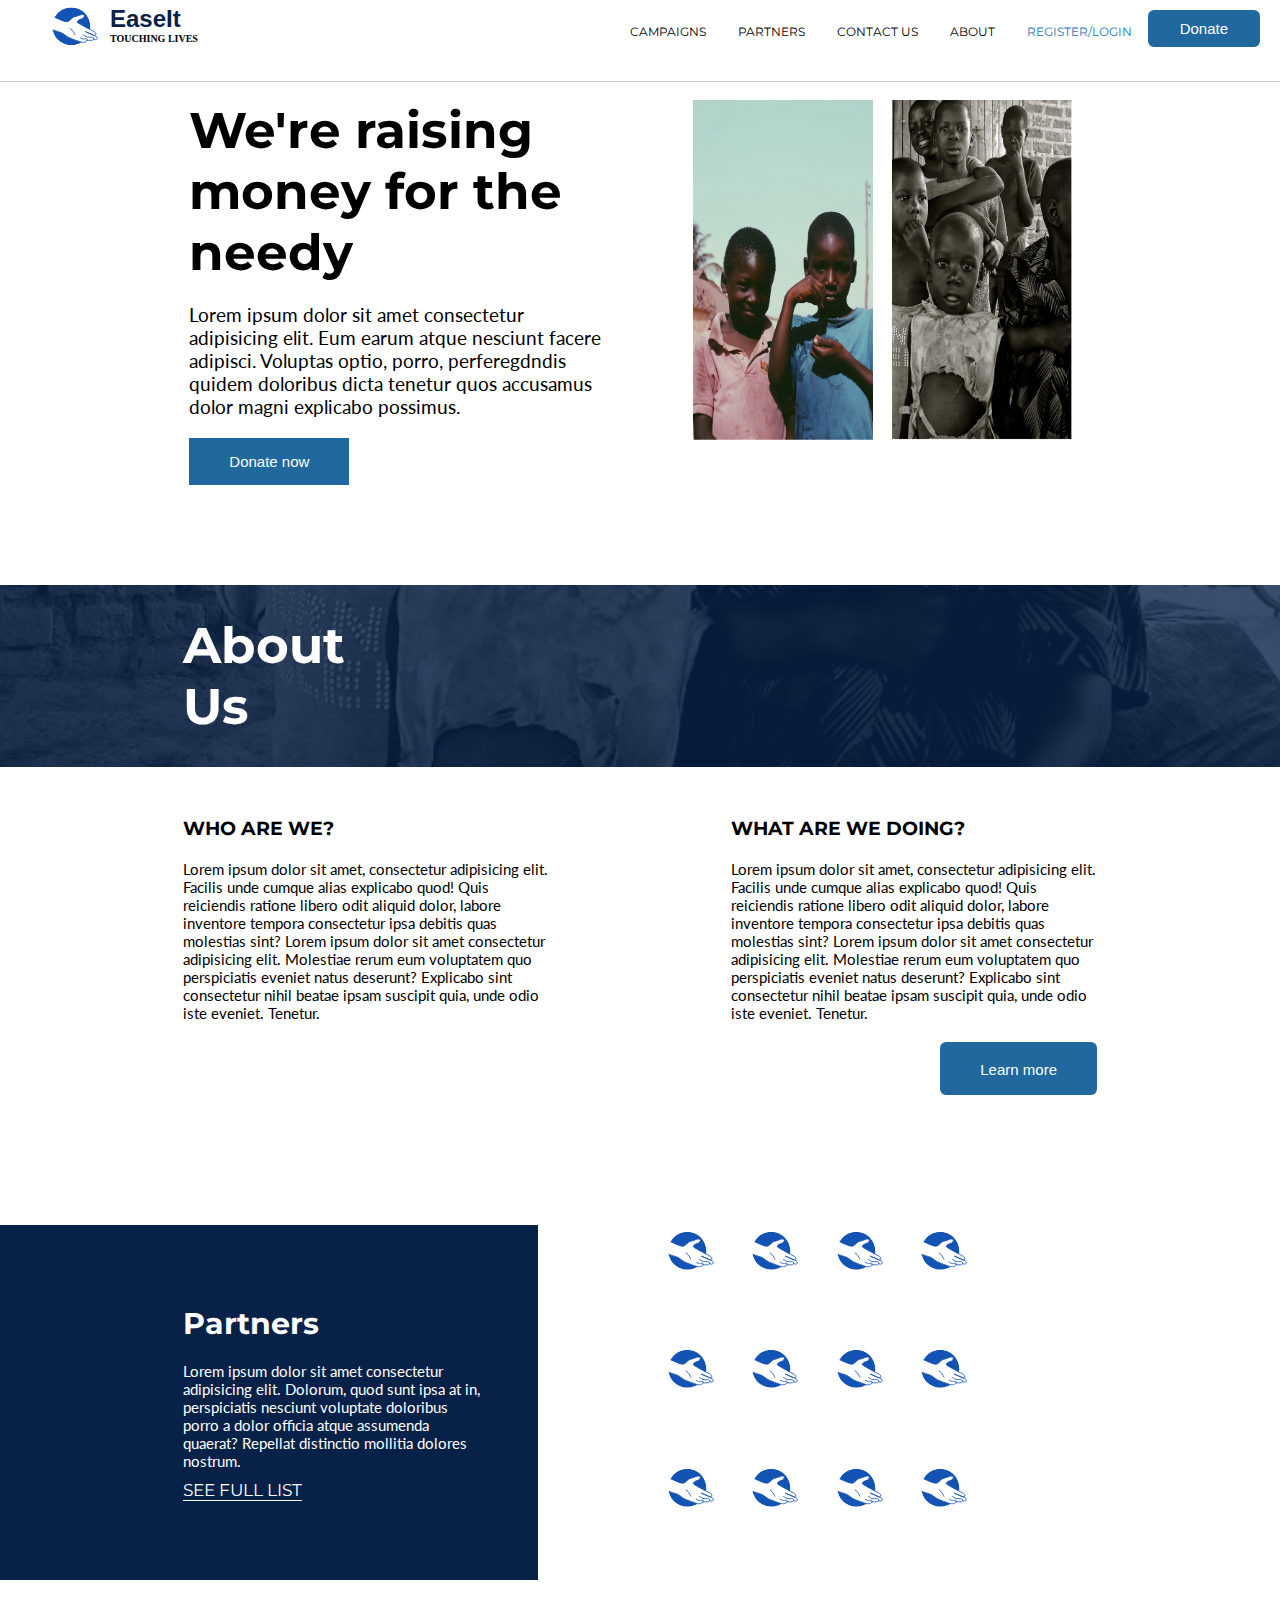
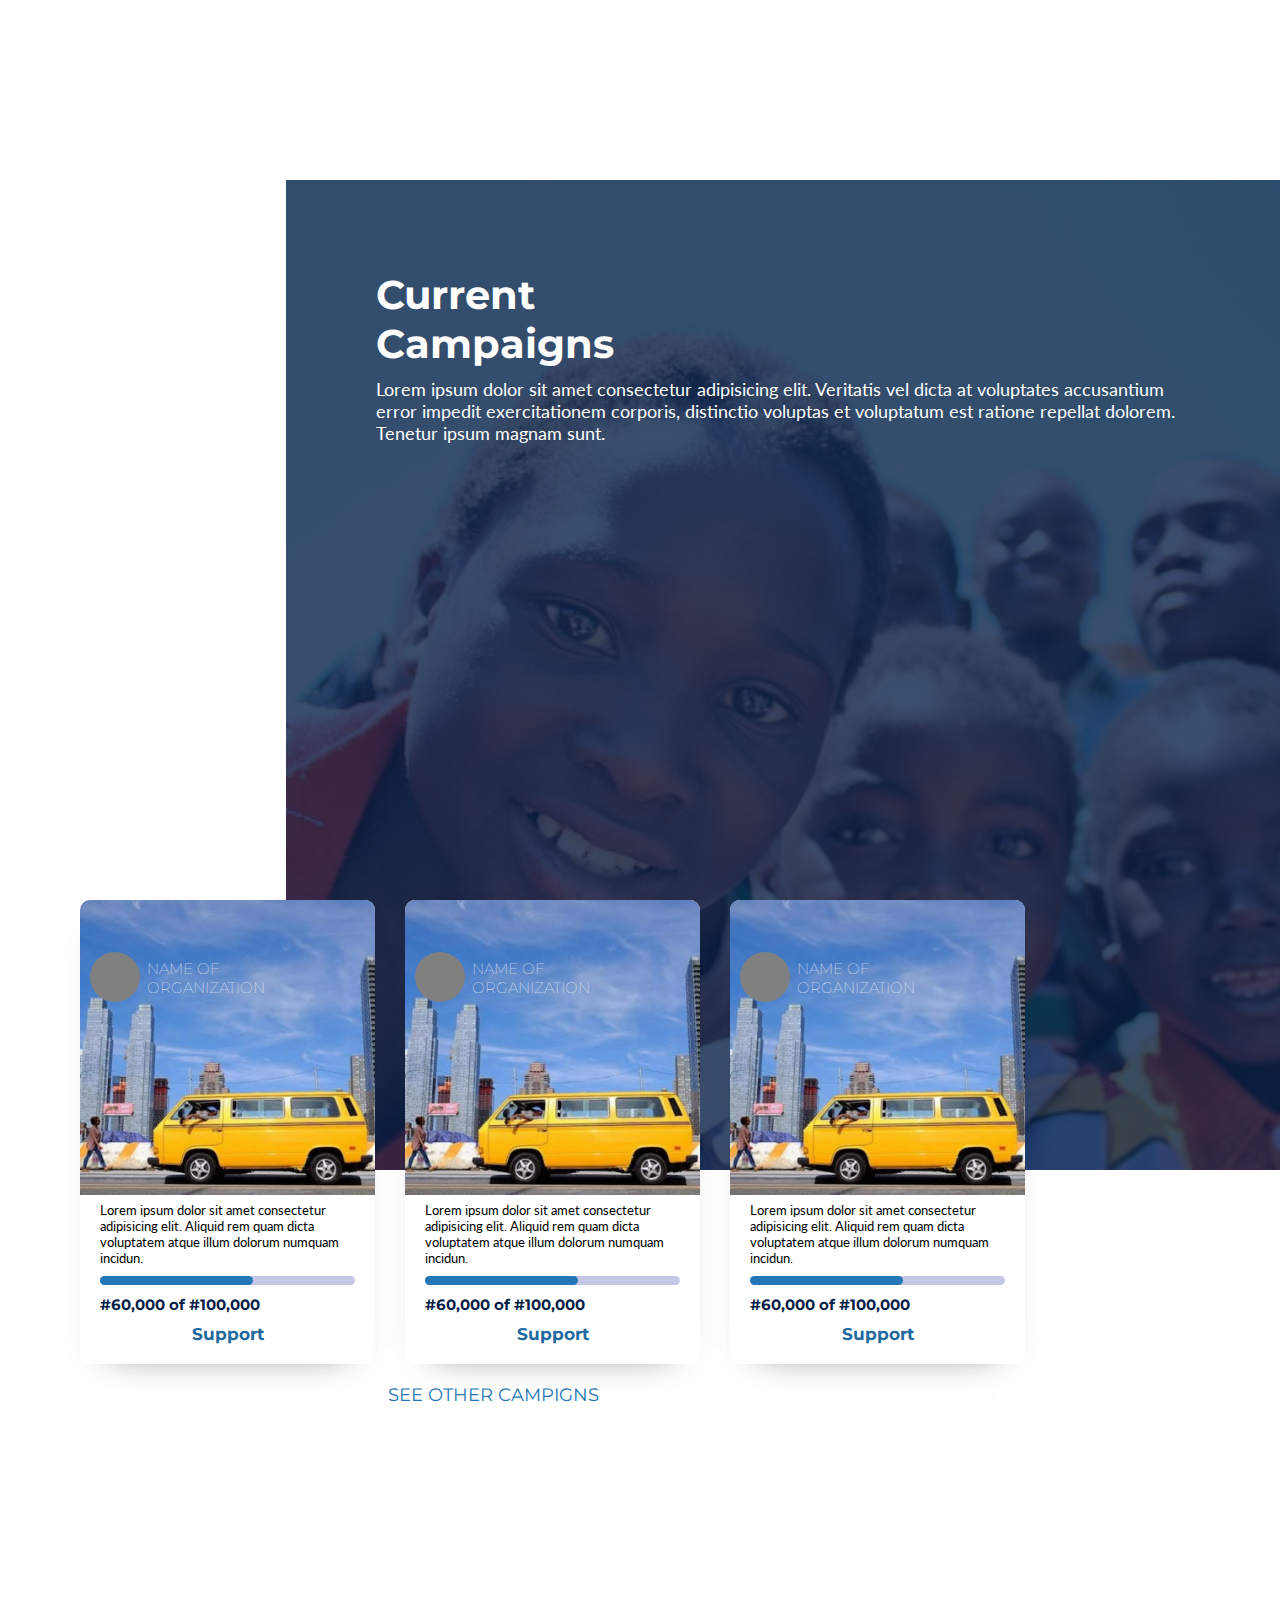
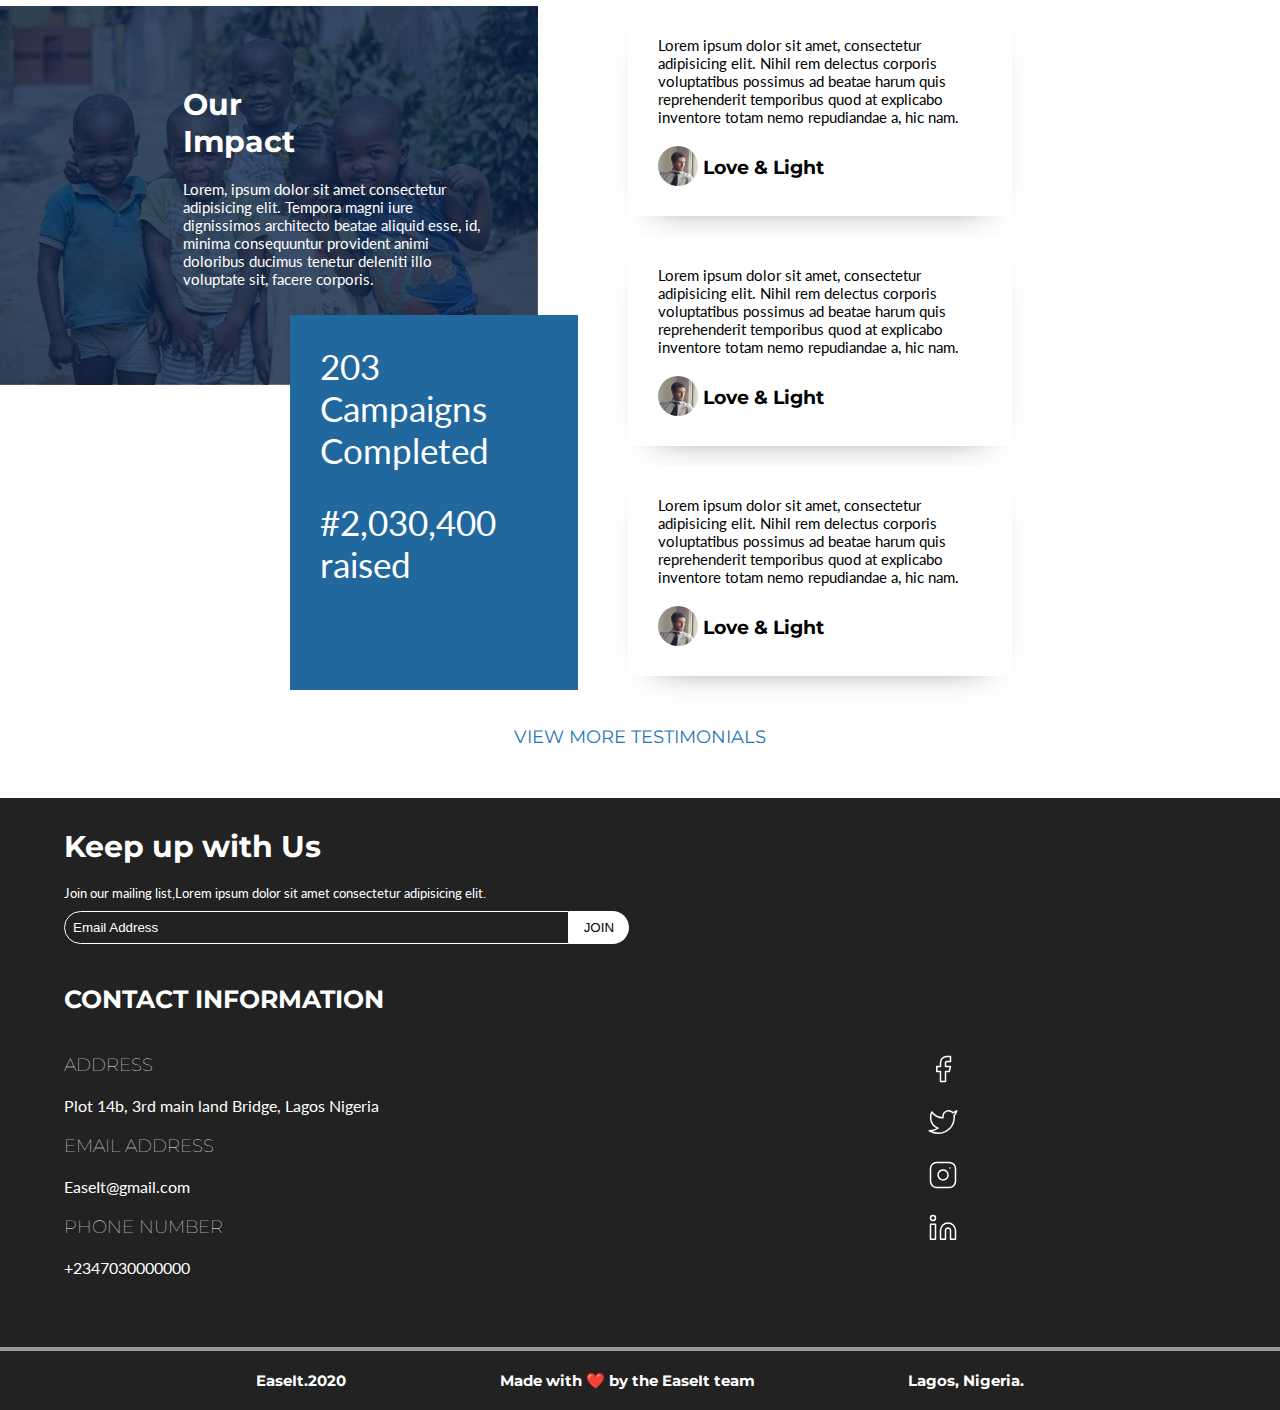
==== commit c986ad48: "Add files via upload" ====
--- a/Index.html
+++ b/Index.html
@@ -237,31 +237,6 @@
         </div>
         
     </section>
-    <section class="e">
-    </section>
-    <div id="section">
-        <h1>Gallery</h1>
-        <p>Lorem ipsum dolor sit amet consectetur adipisicing elit. Expedita quos ratione aspernatur suscipit, dolorem quasi doloribus neque sunt. Unde consequatur expedita deleniti minima facilis quaerat optio aut tempora quisquam vitae.</p>
-        <p><a href="#">VIEW OUR GALLERY</a></p>
-    </div>
-    <section class="f">
-        <div class="le">
-            <h1>Join Us</h1>
-            <p>Lorem ipsum dolor sit amet consectetur adipisicing elit. Atque nihil ratione sunt illum nam quam officia eius magnam culpa, voluptas suscipit amet delectus facere temporibus, quis nostrum quae aspernatur ex.</p>
-        </div>
-        <div class="rig">
-            <div class="form">
-                <input type="text" name="" id="name" placeholder="Name"><br>
-                <input type="email" id="email" placeholder="E-mail address"><br>
-                <input type="password" name="" id="password" placeholder="Password"><br>
-                <input type="checkbox" name="" id="checkbox" placeholder="" ><label for="check" >Add me to EaseIt mailing list</label><br>
-                <input type="button" value="Register" id="button">
-            </div>
-            <div id="gty2"> 
-                <p>Already registered? <a href="#">Login</a></p>
-            </div>
-        </div>
-    </section>
     <footer>
         <div class="dop">
             <h1>Keep up with Us</h1>
@@ -270,32 +245,34 @@
             <p>Join our mailing list,Lorem ipsum dolor sit amet consectetur adipisicing elit. </p>
             <input type="email" placeholder="Email Address" id="email2"><input type="button" value="join" id="button2">
         </div>
-        <div class="dop2">
-            <p>Follow us on social media</p>
-            <div>
-                <a href="#"> <img src="image/linkedin.svg" alt=""></a>
-                <a href="#"><img src="image/instagram.svg" alt=""></a>
-                <a href="#"><img src="image/twitter.svg" alt=""></a>
-                <a href="#"><img src="image/facebook.svg" alt=""></a>
-            </div>
-        </div>
         <div class="dop3">
             <h1>CONTACT INFORMATION</h1>
         </div>
-        <div class="dop4">
-                <div>
-                    <h3>address</h3>
-                    <p>Plot 14b, Lagos Nigeria</p>
-                </div>
-                <div>
-                    <h3>Email address</h3>
-                    <p>EaseIt@gmail.com</p>
-                </div>
-                <div>
-                    <h3>phone number</h3>
-                    <p>+2347030000000</p>
-                </div>
-        </div>
+        <div class="loko">
+            <div class="dop4">
+                    <div>
+                        <h3>address</h3>
+                        <p>Plot 14b, 3rd main land Bridge, Lagos Nigeria</p>
+                    </div>
+                    <div>
+                        <h3>Email address</h3>
+                        <p>EaseIt@gmail.com</p>
+                    </div>
+                    <div>
+                        <h3>phone number</h3>
+                        <p>+2347030000000</p>
+                    </div>
+            </div>
+            <div class="dop2">
+                <div>
+                    <a href="#"> <img src="image/linkedin.svg" alt=""></a>
+                    <a href="#"><img src="image/instagram.svg" alt=""></a>
+                    <a href="#"><img src="image/twitter.svg" alt=""></a>
+                    <a href="#"><img src="image/facebook.svg" alt=""></a>
+                </div>
+            </div>
+        </div>
+       
     </footer>
     <div class="sub">
         <div>
--- a/Style.css
+++ b/Style.css
@@ -126,6 +126,7 @@
     color: white;
     text-transform: initial;
     font-size: 15px;
+    border-radius: 6px;
 }
 .a{
     padding: 100px 120px;
@@ -206,6 +207,7 @@
     font-size: 15px;
     color: white;
     margin-top: 20px;
+    border-radius: 6px;
 }
 .mom div button .fas{
     font-size: 20px;
@@ -444,109 +446,12 @@
 .d #gty{
     width: 100%;
     margin-top: 30px;
-}
-.e{
-    width: 55%;
-    background: url(image/dine.jpg);
-    background-repeat: no-repeat;
-    background-size: cover;
-    height: 80vh;
-    background-position: center;
-    margin-left: 25%;
-    margin-top: 100px;
-}
-#section{
-    margin-left: 20%;
-    width: 20%;
-    background: #082148;
-    color: white;
-    padding: 30px;
-    margin-top: -200px;
-}
-#section h1{
-    font-size: 30px;
-    padding-bottom: 20px;
-    font-family: 'Montserrat', sans-serif;
-}
-#section p{
-    padding-bottom: 10px;
-    font-size: 14px;
-    font-family: 'Lato', sans-serif;
-}
-#section a{
-    border-bottom: 1px solid white;
-    color: white;
-    font-size: 17px;
-}
-.f{
-    margin: 100px 20%;
-    display: flex;
-    flex-wrap: wrap;
-}
-.f .le{
-    width: 40%;
-}
-.f .le h1{
-    font-size: 30px;
-    font-family: 'Montserrat', sans-serif;
-}
-.f .le p{
-    font-size: 13px;
-    font-family: 'Lato', sans-serif;
-}
-.f .rig{
-    width: 40%;
-    margin-left: 10%;
-}
-.f .rig .form{
-    width: 100%;
-    background: white;
-    box-shadow: 0px 15px 54px -29px rgba(0, 0, 0, 0.692);
-    padding: 30px;
-    
-}
-.f .rig .form #name, #password, #email{
-    padding: 10px;
-    width: 100%;
-    margin-bottom: 10px;
-    background: rgba(223, 222, 222, 0.555);
-    border: none;
-}
-.f .rig .form #checkbox{
-    margin-bottom: 10px;
-}
-.f .rig .form label{
-    font-size: 12px;
-    margin-left: 10px;
-}
-.f .rig .form #button{
-    padding: 10px;
-    width: 100%;
-    color: white;
-    background: #20689e;
-    border: none;
-    margin-top: 10px;
-
-}
-.f .rig #gty2{
-    width: 100%;
-    text-align: center;
-    margin-top: 20px;
-}
-.f .rig #gty2 p{
-    color: #2477b6;
-    font-size: 16px;
-    font-weight: bold;
-    font-family: 'Lato', sans-serif;
-}
-.f .rig #gty2 a{
-    color: #2477b6;
-    text-transform: initial;
-    font-weight: bold
-}
+    margin-bottom: 50px;
+}
+
 footer{
-    background: #082148;
-    padding: 30px 20%;
+    background: #222222;
+    padding: 30px 5%;
     display: flex;
     flex-wrap: wrap;
     color: white;
@@ -569,31 +474,42 @@
     font-size: 13px;
     margin-bottom: 10px;
     font-family: 'Lato', sans-serif;
+}
+.loko{
+    display: flex;
+    justify-content: space-between;
+    flex-wrap: wrap;
+    width: 100%;
 }
 .dop1 #email2{
     width: 65%;
     padding: 8px;
     border: 1px solid white;
     background: none;
+    border-radius: 20px 0 0 20px;
 }
 .dop1 #email2::placeholder{
     color: white;
 }
 .dop1 #button2{
+    background: white;
+    text-transform: uppercase;
     padding: 9px 15px 9px 15px;
+    border-radius: 0px 20px 20px 0px;
     border: none;
+    color: black;
 }
 .dop2{
     width:25%;
 }
-.dop2 p{
-    font-size: 13px;
-    margin-bottom: 10px;
-    font-family: 'Lato', sans-serif;
+.dop2 div{
+    display: flex;
+    flex-direction: column-reverse;
+    justify-content: flex-end;
 }
 .dop2 img{
-    width: 25px;
-    padding-right: 6px;
+    width: 30px;
+    margin-bottom: 20px;
 }
 .dop3{
     width: 100%;
@@ -604,26 +520,28 @@
     font-family: 'Montserrat', sans-serif;
 }
 .dop4{
-    width: 100%;
+    width: 60%;
     display: flex;
     justify-content: space-between;
     margin-bottom: 20px;
     flex-wrap: wrap;
+    flex-direction: column;
    
 }
 .dop4 h3{
-    font-size: 14px;
+    font-size: 18px;
     text-transform: uppercase;
     font-weight: 100;
     margin-bottom: 20px;
     font-family: 'Montserrat', sans-serif;
 }
 .dop4 p{
-    font-size: 13px;
-    font-family: 'Lato', sans-serif;
+    font-size: 16px;
+    font-family: 'Lato', sans-serif;
+    margin-bottom: 20px;
 }
 .sub{
-    background: #082148;
+    background: #222222;
     color: white;
     padding: 20px 20%;
     display: flex;
